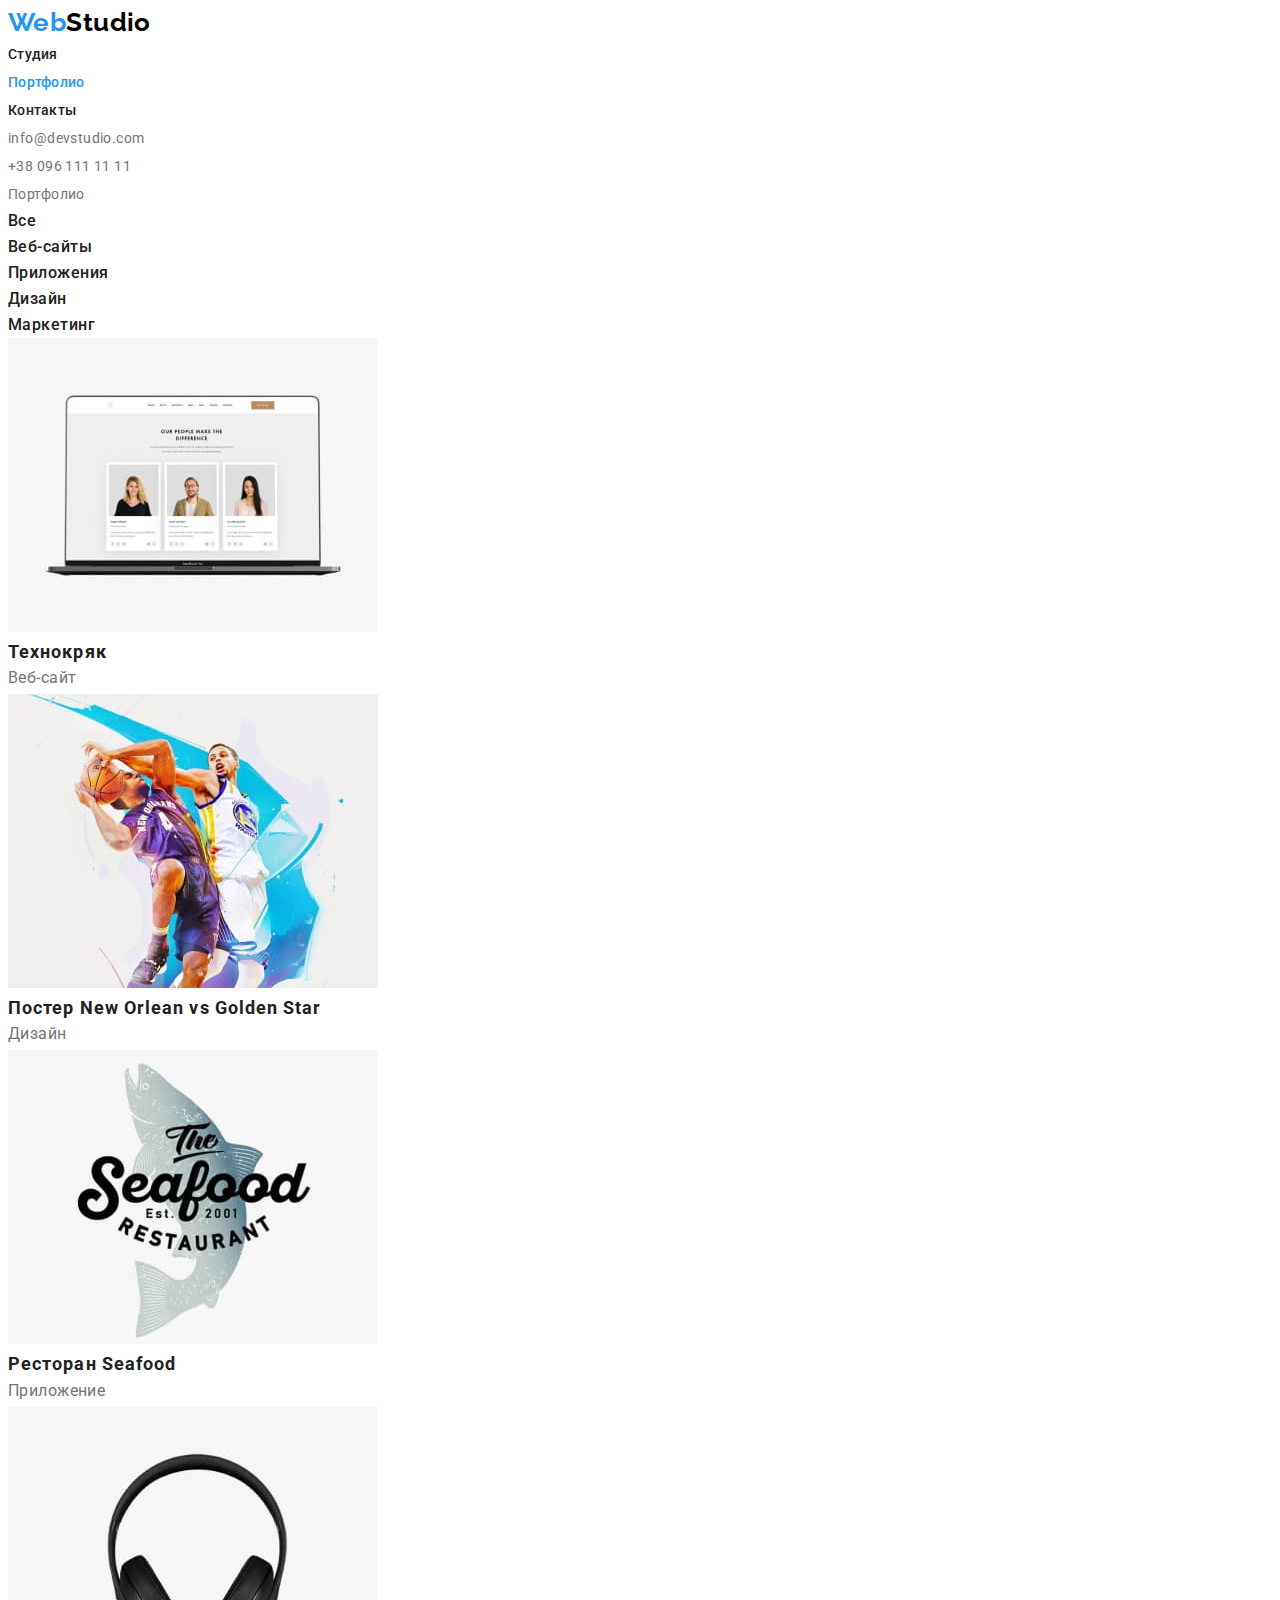
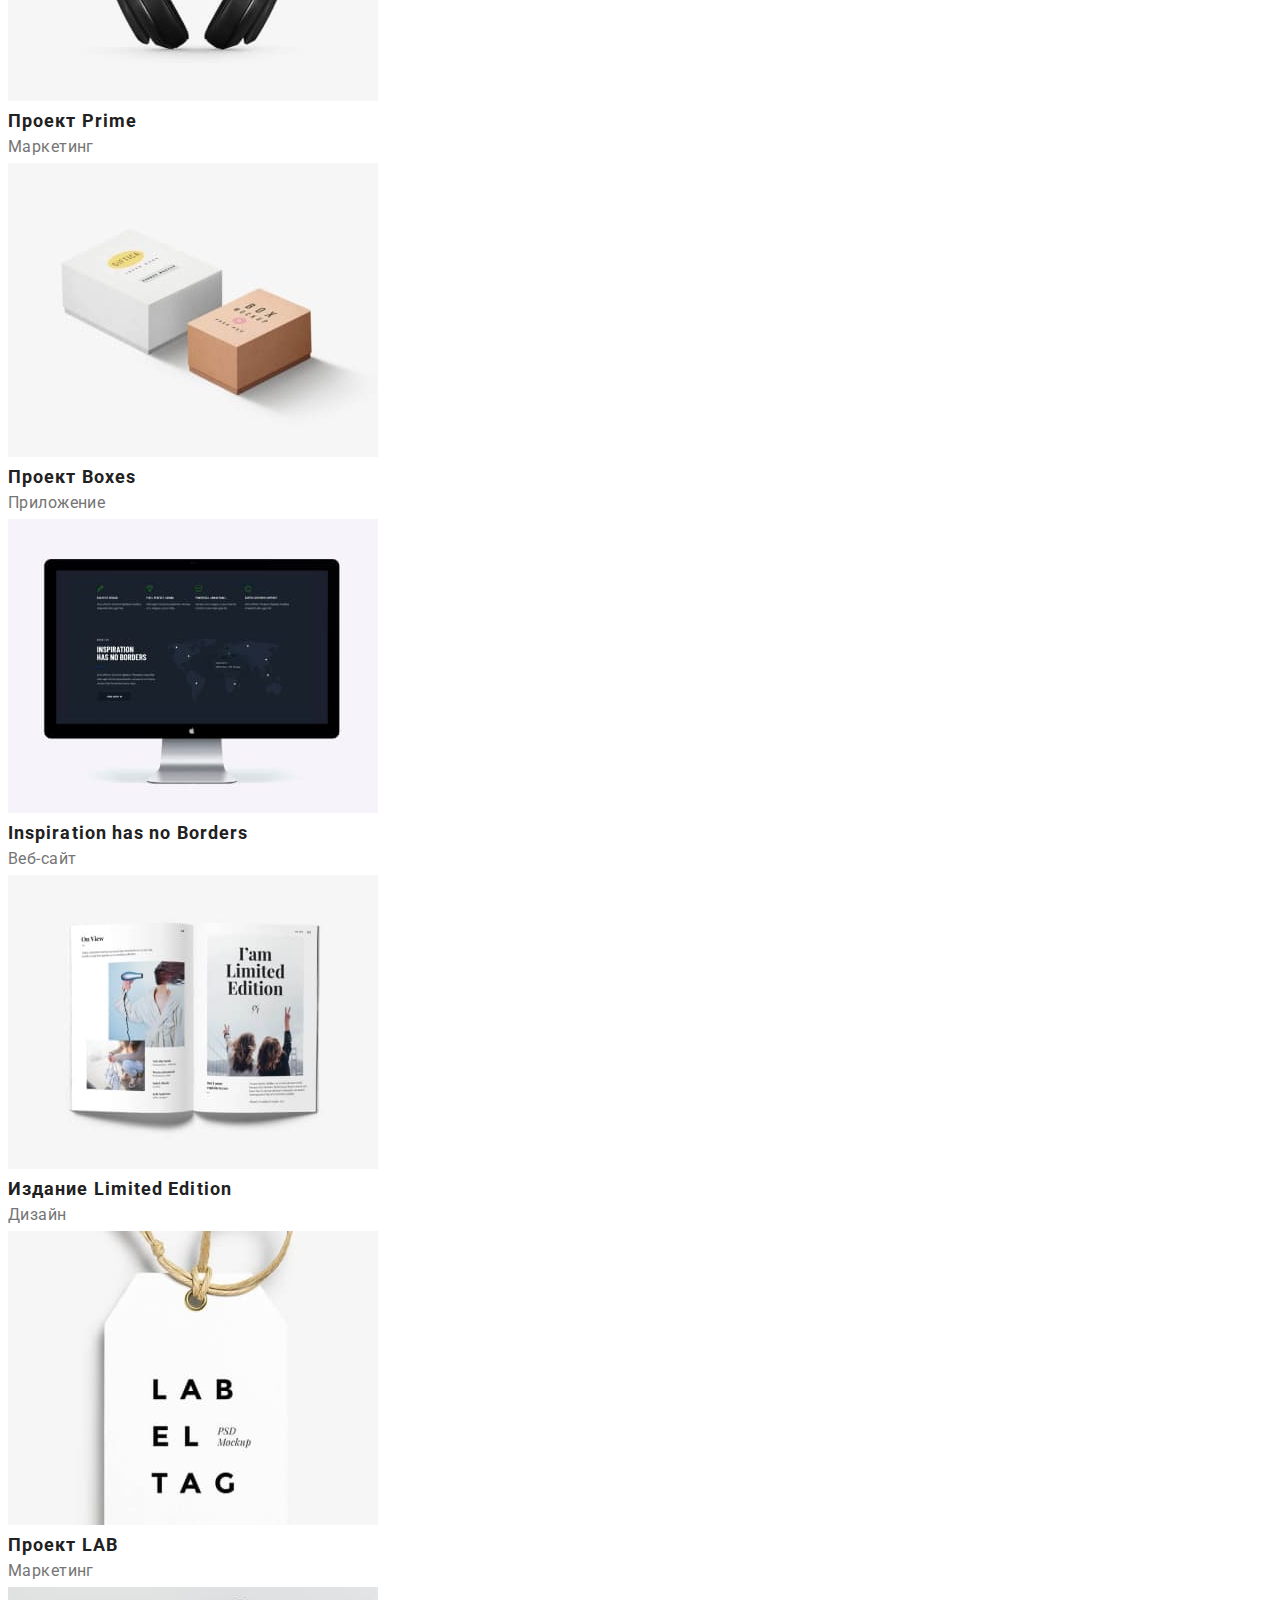
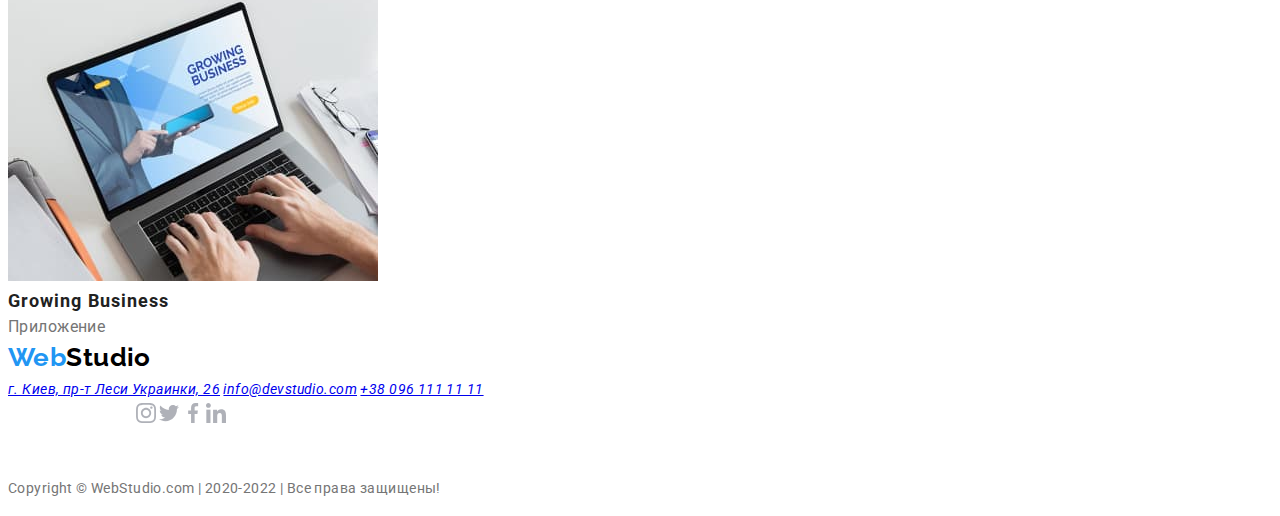
==== portfolio.html @ 990ea873 "tut-3-1" ====
<!DOCTYPE html>
<html lang="ru">

<head>
    <meta charset="UTF-8">
    <meta http-equiv="X-UA-Compatible" content="IE=edge">
    <meta name="viewport" content="width=device-width, initial-scale=1.0">
    <title>Document</title>

    <link rel="stylesheet" href="./css/styles.css">

    <link rel="preconnect" href="https://fonts.googleapis.com">
    <link rel="preconnect" href="https://fonts.gstatic.com" crossorigin>
    <link
        href="https://fonts.googleapis.com/css2?family=Aleo:wght@400;700&family=Raleway:wght@700&family=Roboto:wght@400;500;700;900&display=swap"
        rel="stylesheet">

</head>

<body class="page">
    <!-- HEADER -->
    <header class="page-header">
        <nav>
            <a href="/index.html" class="logo"><span>Web</span>Studio</a>
            <ul class="site-nav list">
                <li>
                    <a href="./index.html">Студия</a>
                </li>
                <li>
                    <a href="./portfolio.html" class="current">Портфолио</a>
                </li>
                <li>
                    <a href="">Контакты</a>
                </li>
            </ul>
        </nav>

        <ul class="address list">
            <li><a href="mailto:info@devstudio.com">info@devstudio.com</a></li>
            <li><a href="tel:+380961111111">+38 096 111 11 11</a></li>
        </ul>
    </header>

    <!-- MAIN -->

    <main>
        <h1 class="section-title hidden"></h1>Портфолио</h1>
        <section>
            <h2 class="section-title hidden">Фильтр</h2>
            <ul class="list portfolio">
                <li>
                    <a href="">Все</a>
                </li>
                <li>
                    <a href="">Веб-сайты</a>

                </li>
                <li>
                    <a href="">Приложения</a>

                </li>
                <li>
                    <a href="">Дизайн</a>

                </li>
                <li>
                    <a href="">Маркетинг</a>
                </li>
            </ul>
        </section>
        <section class="section">
            <h2 class="section-title hidden">Примеры работ</h2>
            <ul class="examples list">
                <li>
                    <img src="./images/img-8.jpg" alt="">
                    <h3>Технокряк</h3>
                    <p>Веб-сайт</p>
                </li>
                <li>
                    <img src="./images/img-9.jpg" alt="">
                    <h3>Постер New Orlean vs Golden Star</h3>
                    <p>Дизайн</p>
                </li>
                <li>
                    <img src="./images/img-10.jpg" alt="">
                    <h3>Ресторан Seafood</h3>
                    <p>Приложение</p>
                </li>
                <li>
                    <img src="./images/img-11.jpg" alt="">
                    <h3>Проект Prime</h3>
                    <p>Маркетинг</p>
                </li>
                <li>
                    <img src="./images/img-12.jpg" alt="">
                    <h3>Проект Boxes</h3>
                    <p>Приложение</p>
                </li>
                <li>
                    <img src="./images/img-13.jpg" alt="">
                    <h3>Inspiration has no Borders</h3>
                    <p>Веб-сайт</p>
                </li>
                <li>
                    <img src="./images/img-14.jpg" alt="">
                    <h3>Издание Limited Edition</h3>
                    <p>Дизайн</p>
                </li>
                <li>
                    <img src="./images/img-15.jpg" alt="">
                    <h3>Проект LAB</h3>
                    <p>Маркетинг</p>
                </li>
                <li>
                    <img src="./images/img-16.jpg" alt="">
                    <h3>Growing Business</h3>
                    <p>Приложение</p>
                </li>
            </ul>
        </section>

    </main>

    <!-- FOOTER -->
    <footer>
        <a href="/index.html" class="logo"><span>Web</span>Studio</a>
        <div>
            <address>
                <a href="https://goo.gl/maps/1j77s263oT8hCgZB6">г. Киев, пр-т Леси Украинки, 26</a>
                <a href="mailto:info@devstudio.com">info@devstudio.com</a>
                <a href="tel:+380961111111">+38 096 111 11 11</a>
            </address>
        </div>
        <div>
            <b>присоединяйтесь</b>
            <img src="./icons/instagram.svg" alt="" width="20">
            <img src="./icons/twitter.svg" alt="" width="20">
            <img src="./icons/facebook.svg" alt="" width="20">
            <img src="./icons/linkedin.svg" alt="" width="20">
        </div>
        <b>подпишитесь</b>
        <p>
            Copyright &copy; WebStudio.com | 2020-2022 | Все права защищены!
        </p>
    </footer>
</body>

</html>
---- css/styles.css ----
:root {
  --primary-text-color: #757575;
  --title-text-color: #212121;
  --button-text-color: #ffffff;
  --active-color: #2196f3;
  --fill-color: #F5F4FA;
  --fill-footer: #2F303A;
}

/* BUTTON */

.button {
  font-weight: 700;
  font-size: 16px;
  letter-spacing: 0.06em;
  line-height: 1.86;

  padding: 10px 32px;
  border: 1px solid var(--active-color);
  text-align: center;
  text-decoration: none;
  display: inline-block;

  background-color: var(--active-color);
  color: var(--button-text-color);
  border-radius: 4px;
  margin-bottom: 200px;

}

.container {
  margin-left: auto;
  margin-right: auto;
  width: 1170px;
  border: 1px solid tomato;
  padding-left: 15px;
  padding-right: 15px;
}


.page {
  font-family: Roboto, sans-serif;
  font-weight: 400;
  font-size: 14px;
  letter-spacing: 0.03em;
  line-height: 2;

  color: var(--primary-text-color);
  background-color: white;
}

.list {
  list-style: none;
  text-decoration: none;
  margin: 0;
  padding: 0;
}

.list a {
  text-decoration: none;
  color: inherit;
}

.list p {
  margin: 0;
  padding: 0;
}


.section-title {
  font-weight: 700;
  font-size: 36px;
  line-height: 1.16;

  color: var(--title-text-color);

  margin-top: 0;
  margin-bottom: 50px;
  padding: 0;
}

.section-title.hidden {
    display: none;
  
}

.section.container {
  margin-top: 90px;
  margin-bottom: 90px;
}

.container.features {
  margin-bottom: 90px;
}

.container.features {
  margin-bottom: 90px;
}

.team {
  background-color: #F5F4FA
}



.list.portfolio {
    font-weight: 500;
    font-size: 16px;
    letter-spacing: 0.03em;
    line-height: 1.63;
  
    color: var(--title-text-color); 
}

h3 {
  font-weight: 700;
  line-height: 1.17;
  color: var(--title-text-color);
  text-transform: uppercase;
  margin: 0;
  padding: 0;
}

.page span {
  color: #2196f3;
}

.logo {
  font-family: Raleway, sans-serif;
  font-weight: 700;
  font-size: 26px;
  line-height: 1.15;

  color: #000000;
  text-decoration: none;
}

.site-nav a {
  font-weight: 500;
  letter-spacing: 0.02em;
  line-height: 1.14;

  color: var(--title-text-color);
  text-decoration: none;
  list-style: none;
  padding-left: 0;
}

.site-nav.list .current {
    color: var(--active-color);
}

.address a {
  color: var(--primary-text-color);
  text-decoration: none;
}

.container.team {
  padding-top: 90px;
  padding-bottom: 90px;
}

/* HERO */

.hero {
  background-image: url(../images/hero.jpg);
  height: 600px;
  text-align: center;
}

.hero-title {
  font-weight: 900;
  font-size: 44px;
  letter-spacing: 0.06em;
  line-height: 1.36;
  text-transform: uppercase;
  text-align: center;

  color: #FFFFFF;
margin-top: 200px;
margin-bottom: 30px;
padding: 0;
}


/* PORTFOLIO PAGE */

.examples h3 {
  font-size: 18px;
  letter-spacing: 0.06em;

  color: var(--title-text-color);
  text-decoration: none;
  text-transform: none;
  list-style: none;
  padding-left: 0;
}

.examples p {
  font-size: 16px;
}

.footer {
  background-color: var(--fill-footer)
}

b {
  color: #FFFFFF;
}
.footer .studio {
  color: #FFFFFF;
}

.footer p {
  margin: 0;
  padding: 0;
}

/* COLORS */
/* 
Text color #757575
Text white #FFFFFF
Title color #212121
Active color #2196F3
BG color #FFFFFF
BG color grey #F5F4FA
Logo black #000000 */
/* Fill section color  #F5F4FA */
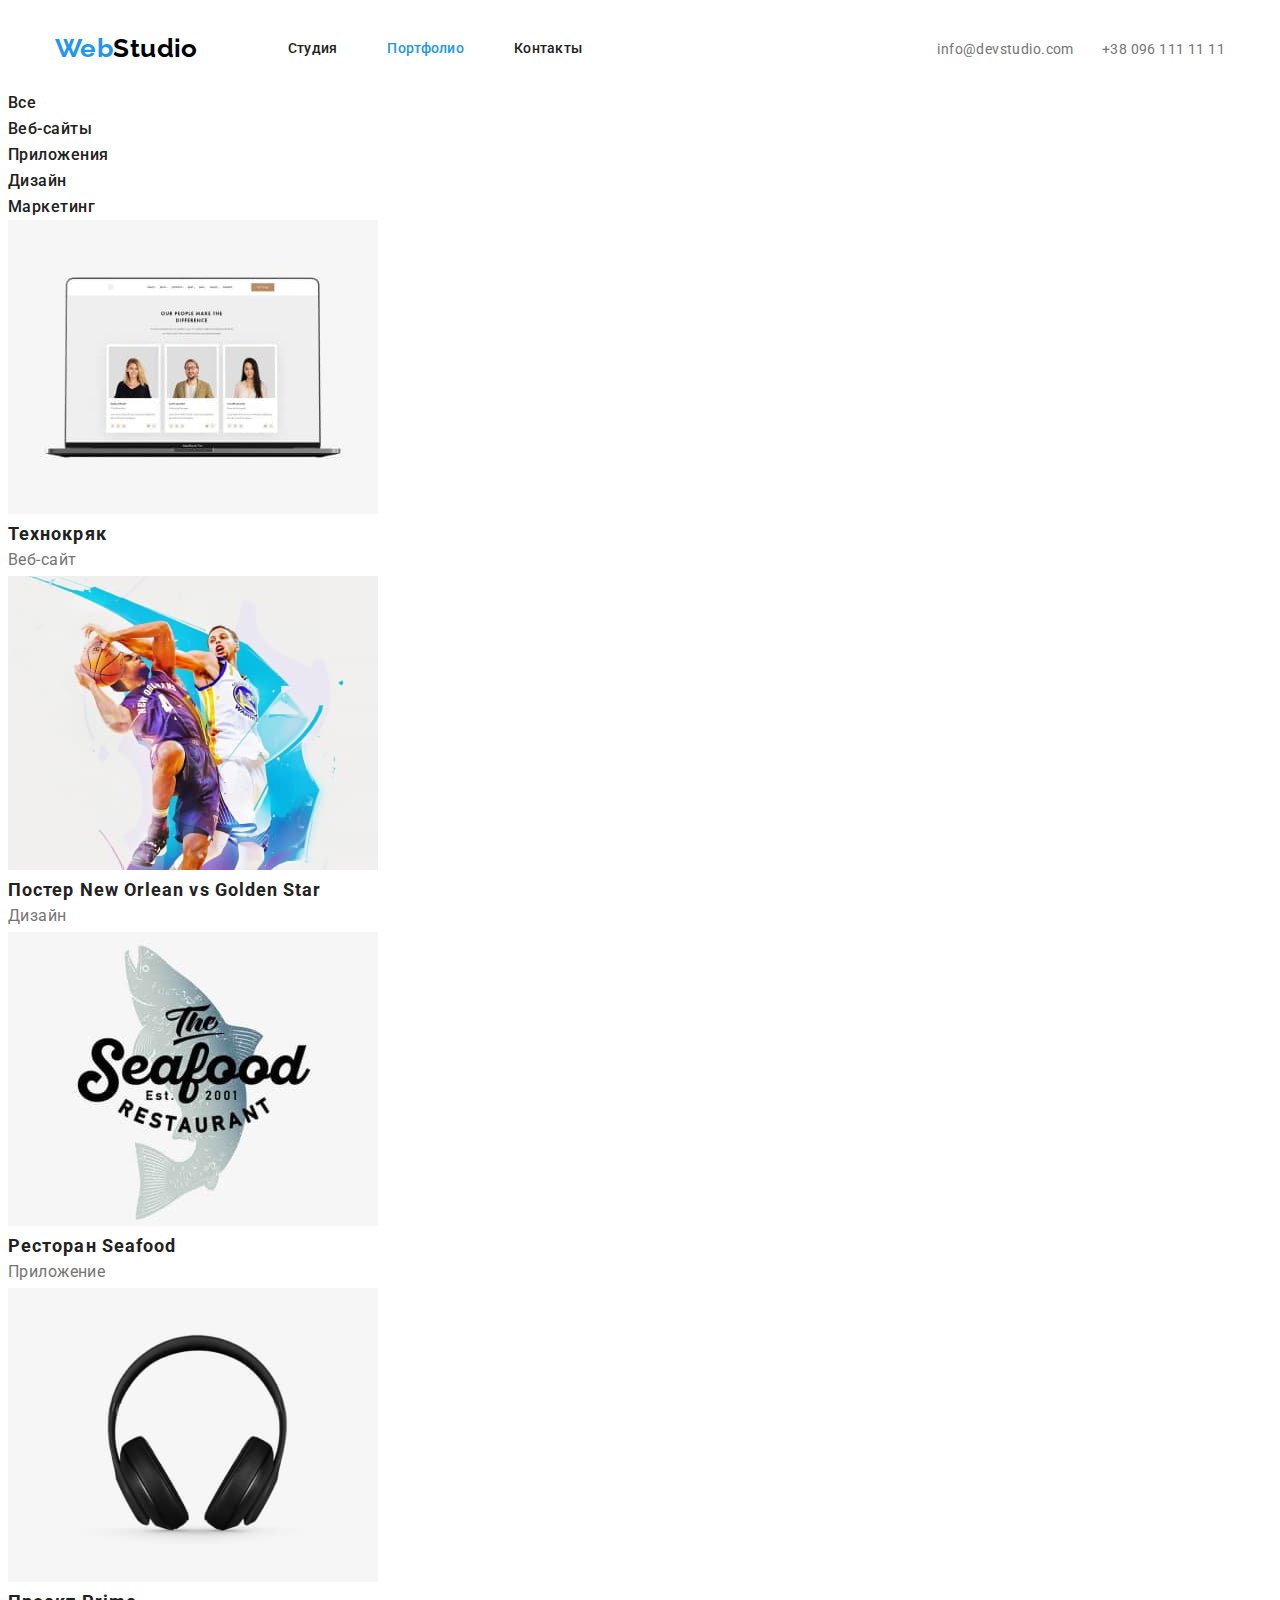
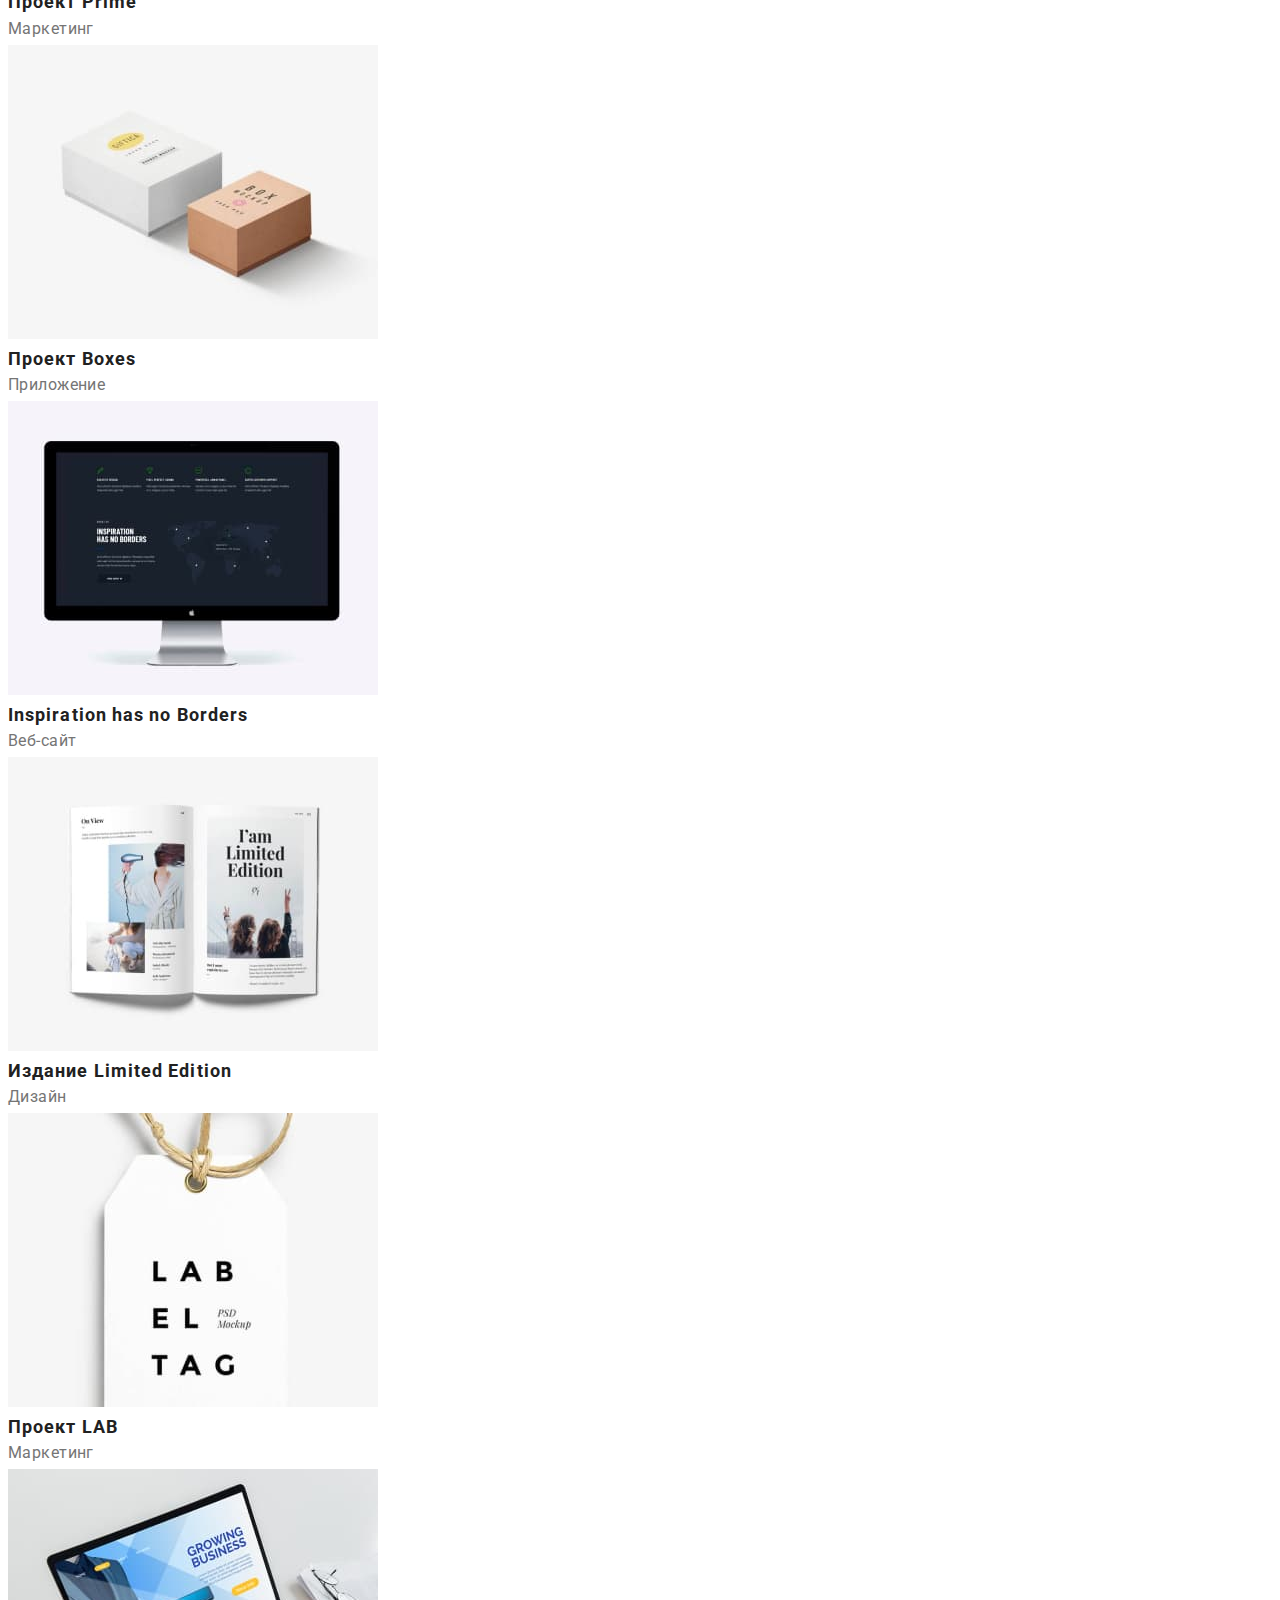
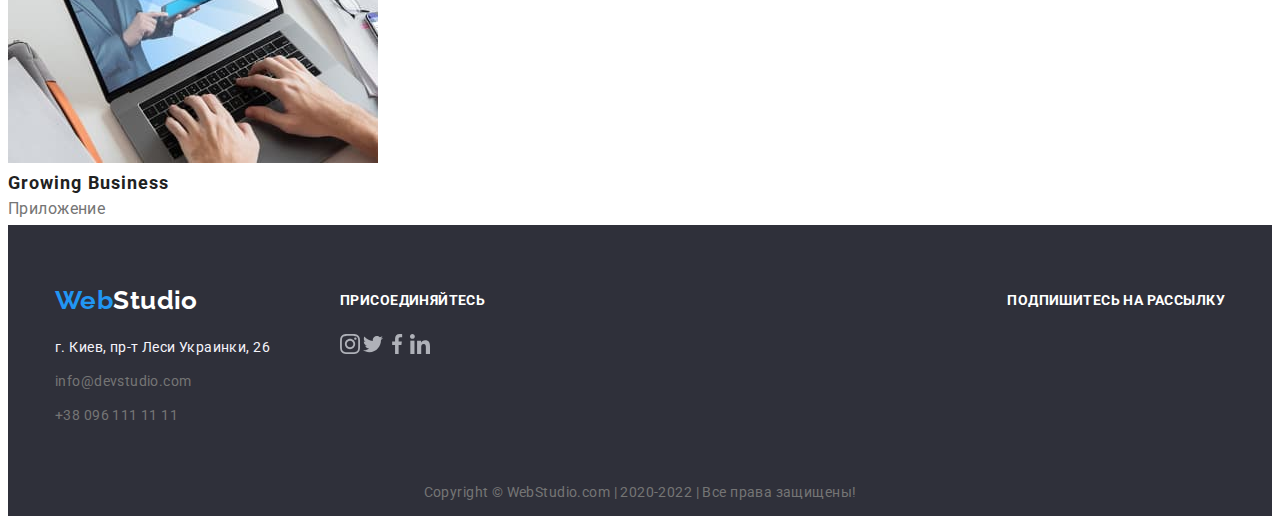
==== commit c19a2989: "6.10 22.10" ====
--- a/portfolio.html
+++ b/portfolio.html
@@ -20,31 +20,35 @@
 <body class="page">
     <!-- HEADER -->
     <header class="page-header">
-        <nav>
-            <a href="/index.html" class="logo"><span>Web</span>Studio</a>
-            <ul class="site-nav list">
-                <li>
-                    <a href="./index.html">Студия</a>
-                </li>
-                <li>
-                    <a href="./portfolio.html" class="current">Портфолио</a>
-                </li>
-                <li>
-                    <a href="">Контакты</a>
-                </li>
+        <div class="container nav-address">
+            <nav class="nav">
+                <div>
+                    <a href="/index.html" class="logo item"><span>Web</span>Studio</a>
+                </div>
+                <ul class="site-nav list">
+                    <li class="item">
+                        <a href="./index.html" class=" link">Студия</a>
+                    </li>
+                    <li class="item">
+                        <a href="./portfolio.html" class="current link">Портфолио</a>
+                    </li>
+                    <li class="item">
+                        <a href="" class="link">Контакты</a>
+                    </li>
+                </ul>
+            </nav>
+
+            <ul class="address list">
+                <li class="item"><a href="mailto:info@devstudio.com" class="link">info@devstudio.com</a></li>
+                <li class="item"><a href="tel:+380961111111" class="link">+38 096 111 11 11</a></li>
             </ul>
-        </nav>
-
-        <ul class="address list">
-            <li><a href="mailto:info@devstudio.com">info@devstudio.com</a></li>
-            <li><a href="tel:+380961111111">+38 096 111 11 11</a></li>
-        </ul>
+        </div>
     </header>
 
     <!-- MAIN -->
 
     <main>
-        <h1 class="section-title hidden"></h1>Портфолио</h1>
+        <h1 class="section-title hidden">Портфолио</h1>
         <section>
             <h2 class="section-title hidden">Фильтр</h2>
             <ul class="list portfolio">
@@ -122,26 +126,36 @@
     </main>
 
     <!-- FOOTER -->
-    <footer>
-        <a href="/index.html" class="logo"><span>Web</span>Studio</a>
-        <div>
-            <address>
-                <a href="https://goo.gl/maps/1j77s263oT8hCgZB6">г. Киев, пр-т Леси Украинки, 26</a>
-                <a href="mailto:info@devstudio.com">info@devstudio.com</a>
-                <a href="tel:+380961111111">+38 096 111 11 11</a>
-            </address>
+    <footer class="footer">
+        <div class="container footer">
+            <div>
+                <a href="/index.html" class="logo footer"><span>Web</span><span class="studio">Studio</span></a>
+                <div>
+                    <address class="address-all">
+                        <div class="address">
+                            <a href="https://goo.gl/maps/1j77s263oT8hCgZB6" class="link-address">г. Киев, пр-т Леси
+                                Украинки, 26</a>
+                        </div>
+                        <div class="mail">
+                            <a href="mailto:info@devstudio.com" class="link">info@devstudio.com</a>
+                        </div>
+                        <div class="tel">
+                            <a href="tel:+380961111111" class="link">+38 096 111 11 11</a>
+                        </div>
+                    </address>
+                </div>
+            </div>
+            <div class="footer-follow">
+                <b>присоединяйтесь</b>
+                <img src="./icons/instagram.svg" alt="" width="20" />
+                <img src="./icons/twitter.svg" alt="" width="20" />
+                <img src="./icons/facebook.svg" alt="" width="20" />
+                <img src="./icons/linkedin.svg" alt="" width="20" />
+            </div>
+            <b class="sing">Подпишитесь на рассылку</b>
+
         </div>
-        <div>
-            <b>присоединяйтесь</b>
-            <img src="./icons/instagram.svg" alt="" width="20">
-            <img src="./icons/twitter.svg" alt="" width="20">
-            <img src="./icons/facebook.svg" alt="" width="20">
-            <img src="./icons/linkedin.svg" alt="" width="20">
-        </div>
-        <b>подпишитесь</b>
-        <p>
-            Copyright &copy; WebStudio.com | 2020-2022 | Все права защищены!
-        </p>
+        <p>Copyright &copy; WebStudio.com | 2020-2022 | Все права защищены!</p>
     </footer>
 </body>
 
--- a/css/styles.css
+++ b/css/styles.css
@@ -32,10 +32,52 @@
   margin-left: auto;
   margin-right: auto;
   width: 1170px;
-  border: 1px solid tomato;
+  border: 1px solid transparent;
   padding-left: 15px;
   padding-right: 15px;
 }
+
+
+.container .link:hover,
+.container .link:focus {
+  color: var(--active-color);
+}
+
+
+.site-nav .item {
+  margin-right: 50px;
+}
+
+.site-nav .item:not(:last-child) {
+  margin-right: 40;
+}
+
+.site-nav .link {
+  display: block;
+}
+
+.site-nav.list {
+  display: flex;
+  margin-left: 90px;
+}
+
+.nav {
+  display: flex;
+  align-items: center;
+}
+
+.container.nav-address {
+  display: flex;
+  align-items: center;
+  justify-content: flex-start;
+}
+
+
+
+
+/* .site-nav .item:last-child {
+  margin-right: 0;
+} */
 
 
 .page {
@@ -71,6 +113,7 @@
   font-weight: 700;
   font-size: 36px;
   line-height: 1.16;
+  text-align: center;
 
   color: var(--title-text-color);
 
@@ -97,9 +140,152 @@
   margin-bottom: 90px;
 }
 
+.list.features {
+  display: flex;
+}
+
+.features .item:not(:last-child) {
+  margin-right: 30px;
+}
+
+
+
 .team {
   background-color: #F5F4FA
 }
+
+.features-img {
+  margin-bottom: 30px;
+  padding-top: 25px;
+padding-bottom: 25px;
+  display: block;
+
+  text-align: center;
+  background-color: #F5F4FA;
+}
+
+/* position: absolute;
+top: 50%;
+left: 50%;
+transform: translate(-50%, -50%); */
+
+.features-title {
+  margin-bottom: 10px;
+}
+
+.container.features .list {
+  display: flex;
+}
+
+.container.features .list:not(:last-child) {
+  margin-right: 30;
+}
+
+.container.team .list {
+  display: flex;
+  justify-content: center;
+}
+
+.container.team .item {
+  text-align: center;
+}
+
+.container.team h3 {
+ margin-top: 30px;
+ margin-bottom: 10px;
+}
+
+.container.team p {
+  margin-bottom: 16px;
+ }
+
+.container.team .item:not(:last-child) {
+margin-right: 30px;
+}
+
+.list.item-icons .item:not(:last-child) {
+  margin-right: 10;
+}
+
+.list.item-icons {
+  align-items: center;
+}
+
+.list.clients {
+  display: flex;
+  align-items: center;
+}
+
+.clients .item:not(:last-child) {
+  display: block;
+  margin-right: 30px;
+}
+
+.clients .item {
+  padding: 16px 32px;
+}
+
+.container.footer {
+  padding-top: 60px;
+  padding-bottom: 40px;
+
+  display: flex;
+  justify-content: flex-start;
+}
+
+.address-all {
+  font-style: normal;
+  font-size: 14px;
+  letter-spacing: 0.03em;
+  line-height: 1.71;
+color: var(--primary-text-color);
+}
+
+.address-all .link {
+  color: var(--primary-text-color);
+  text-decoration: none;
+}
+
+.address-all .link-address {
+  color: var(--fill-color);
+  text-decoration: none;
+}
+
+.logo.footer {
+  margin-bottom: 20px;
+}
+
+.address-all .address,
+.address-all .mail,
+.address-all .tel
+{
+  margin-bottom: 10px;
+}
+
+.footer-follow b {
+  display: block;
+  text-transform: uppercase;
+margin-bottom: 20px;
+}
+
+.footer-follow {
+  margin-left: 70px;
+}
+
+.sing {
+  margin-left: auto;
+  text-transform: uppercase;
+}
+
+.footer p {
+ text-align: center;
+ margin: 0;
+ padding: 0;
+padding-bottom: 10px;}
+
+
+
+
 
 
 
@@ -133,9 +319,10 @@
 
   color: #000000;
   text-decoration: none;
-}
-
-.site-nav a {
+  display: flex;
+}
+
+.site-nav .link {
   font-weight: 500;
   letter-spacing: 0.02em;
   line-height: 1.14;
@@ -144,15 +331,30 @@
   text-decoration: none;
   list-style: none;
   padding-left: 0;
+  padding-top: 32px;
+  padding-bottom: 32px;
+
+  display: block;
 }
 
 .site-nav.list .current {
     color: var(--active-color);
 }
 
-.address a {
+.address .link {
   color: var(--primary-text-color);
   text-decoration: none;
+  
+}
+
+.address.list {
+  display: flex;
+  justify-content: flex-end;
+  margin-left: auto;
+}
+
+.address.list .item + .item {
+  margin-left: 28px;
 }
 
 .container.team {
@@ -211,10 +413,6 @@
   color: #FFFFFF;
 }
 
-.footer p {
-  margin: 0;
-  padding: 0;
-}
 
 /* COLORS */
 /* 
